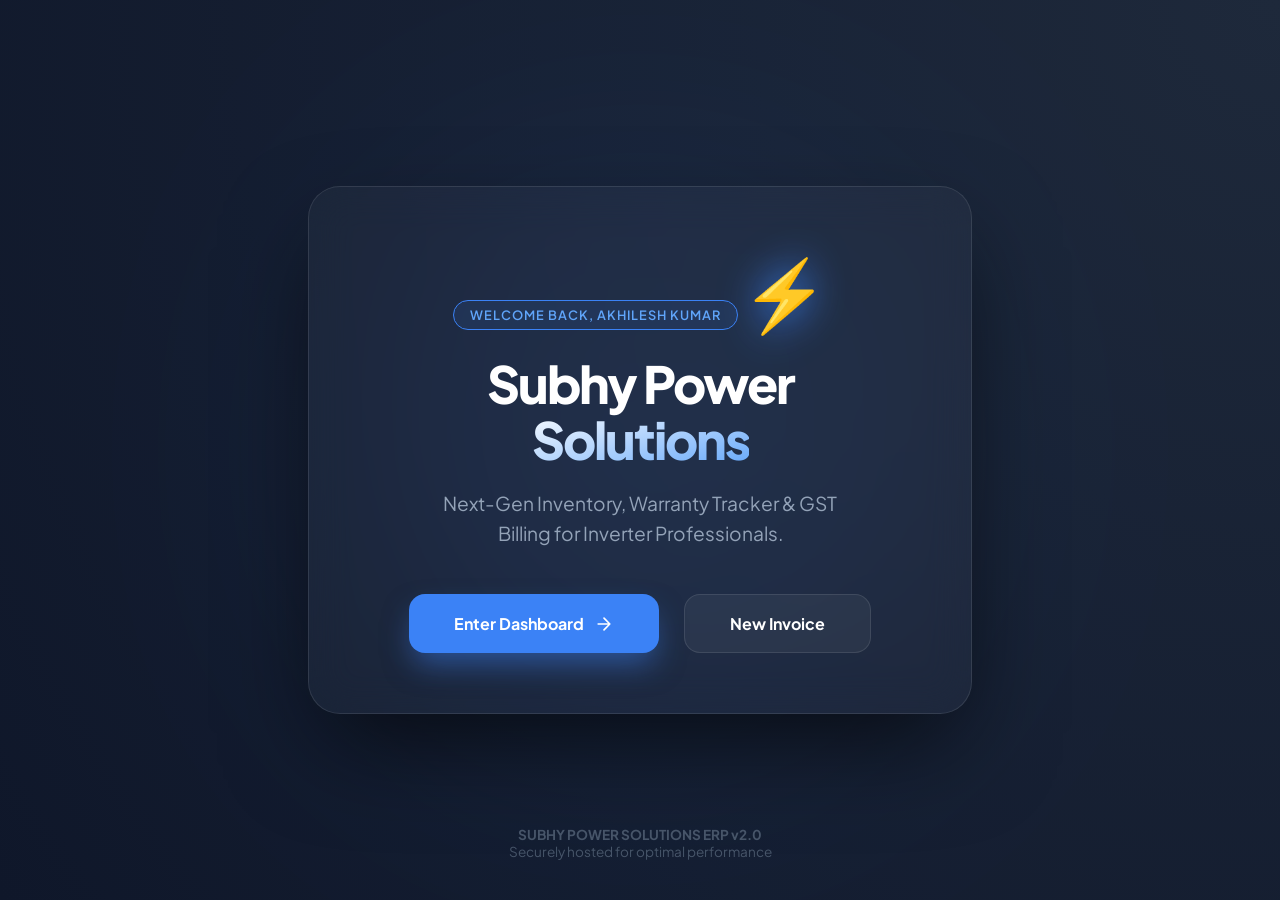
==== index.html @ 17e1ba5b "Add files via upload" ====
<!DOCTYPE html>
<html lang="en">
<head>
    <meta charset="UTF-8">
    <meta name="viewport" content="width=device-width, initial-scale=1.0">
    <title>Subhy Power Solution | Premium ERP</title>
    <link href="https://fonts.googleapis.com/css2?family=Plus+Jakarta+Sans:wght@400;600;800&display=swap" rel="stylesheet">
    
    <script src="database.js"></script>

    <style>
        :root {
            --primary: #3b82f6;
            --accent: #60a5fa;
            --dark-bg: #0f172a;
            --glass: rgba(255, 255, 255, 0.03);
            --border: rgba(255, 255, 255, 0.1);
        }

        body {
            margin: 0; padding: 0; display: flex; justify-content: center; align-items: center;
            height: 100vh; background: radial-gradient(circle at top right, #1e293b, #0f172a);
            font-family: 'Plus Jakarta Sans', sans-serif; color: white; overflow: hidden;
        }

        /* Animated Background */
        .bg-glow {
            position: absolute; width: 500px; height: 500px; background: var(--primary);
            filter: blur(150px); opacity: 0.15; z-index: -1; border-radius: 50%;
            animation: move 10s infinite alternate;
        }

        @keyframes move {
            from { transform: translate(-20%, -20%); }
            to { transform: translate(20%, 20%); }
        }

        .hero-container {
            text-align: center; background: var(--glass); padding: 60px 100px;
            border-radius: 32px; backdrop-filter: blur(20px); border: 1px solid var(--border);
            box-shadow: 0 40px 100px -20px rgba(0, 0, 0, 0.7); position: relative;
        }

        .owner-badge {
            background: rgba(59, 130, 246, 0.1); border: 1px solid var(--primary);
            color: var(--accent); padding: 6px 16px; border-radius: 100px;
            font-size: 0.8rem; font-weight: 600; display: inline-block;
            margin-bottom: 25px; letter-spacing: 1px; text-transform: uppercase;
        }

        .logo-icon {
            font-size: 70px; margin-bottom: 15px; display: inline-block;
            filter: drop-shadow(0 0 20px var(--primary));
            animation: float 3s ease-in-out infinite;
        }

        @keyframes float {
            0%, 100% { transform: translateY(0); }
            50% { transform: translateY(-15px); }
        }

        h1 { font-size: 3.2rem; margin: 0; font-weight: 800; letter-spacing: -2px; line-height: 1.1; }
        h1 span { background: linear-gradient(to bottom right, #fff, #60a5fa); -webkit-background-clip: text; -webkit-text-fill-color: transparent; }

        .tagline { color: #94a3b8; font-size: 1.2rem; margin: 20px 0 45px 0; max-width: 400px; margin-left: auto; margin-right: auto; line-height: 1.6; }

        .nav-buttons { display: flex; gap: 25px; justify-content: center; }

        .main-btn {
            background: var(--primary); color: white; text-decoration: none;
            padding: 18px 45px; border-radius: 16px; font-weight: 700;
            transition: all 0.4s cubic-bezier(0.175, 0.885, 0.32, 1.275);
            box-shadow: 0 15px 30px -5px rgba(59, 130, 246, 0.5); display: flex; align-items: center; gap: 10px;
        }

        .main-btn:hover { transform: scale(1.05); background: #2563eb; }

        .secondary-btn {
            background: rgba(255, 255, 255, 0.05); color: white; text-decoration: none;
            padding: 18px 45px; border-radius: 16px; font-weight: 700;
            border: 1px solid var(--border); transition: 0.3s;
        }

        .secondary-btn:hover { background: rgba(255, 255, 255, 0.1); border-color: white; }

        .footer-tag { position: absolute; bottom: 40px; color: #475569; font-size: 0.85rem; text-align: center; }
    </style>
</head>
<body>

    <div class="bg-glow"></div>

    <div class="hero-container">
        <div class="owner-badge">Welcome back, Akhilesh Kumar</div>
        
        <div class="logo-icon">⚡</div>
        <h1>Subhy Power<br><span>Solutions</span></h1>
        
        <p class="tagline">Next-Gen Inventory, Warranty Tracker & GST Billing for Inverter Professionals.</p>

        <div class="nav-buttons">
            <a href="dashboard.html" class="main-btn">
                <span>Enter Dashboard</span>
                <svg width="20" height="20" viewBox="0 0 24 24" fill="none" stroke="currentColor" stroke-width="2" stroke-linecap="round" stroke-linejoin="round"><path d="M5 12h14M12 5l7 7-7 7"/></svg>
            </a>
            <a href="billing.html" class="secondary-btn">New Invoice</a>
        </div>
    </div>

    <div class="footer-tag">
        <strong>SUBHY POWER SOLUTIONS ERP v2.0</strong><br>
        <span>Securely hosted for optimal performance</span>
    </div>

    <script>
        // Database Initialization
        window.onload = function() {
            if (!localStorage.getItem("SubhyPower_MasterDB")) {
                const initialDB = {
                    billing: [],
                    stock: [],
                    customers: [],
                    warranty: []
                };
                localStorage.setItem("SubhyPower_MasterDB", JSON.stringify(initialDB));
                console.log("System Initialized for Subhy Power.");
            }
        }
    </script>
</body>
</html>
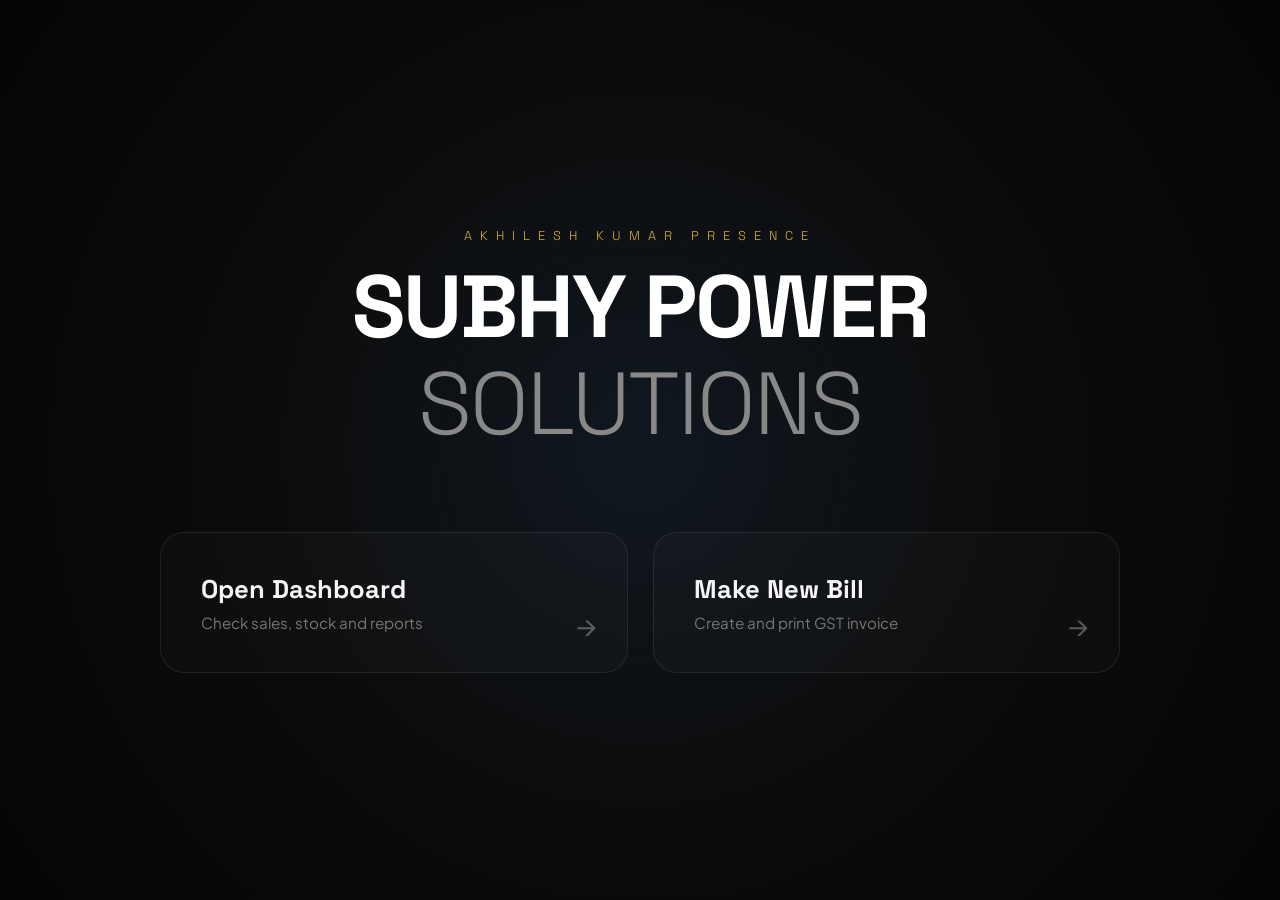
==== commit 9ab459e0: "Add files via upload" ====
--- a/index.html
+++ b/index.html
@@ -3,127 +3,294 @@
 <head>
     <meta charset="UTF-8">
     <meta name="viewport" content="width=device-width, initial-scale=1.0">
-    <title>Subhy Power Solution | Premium ERP</title>
-    <link href="https://fonts.googleapis.com/css2?family=Plus+Jakarta+Sans:wght@400;600;800&display=swap" rel="stylesheet">
+    <title>Subhy Power | Executive Portal</title>
+    <link href="https://fonts.googleapis.com/css2?family=Space+Grotesk:wght@300;500;700&family=Plus+Jakarta+Sans:wght@200;400;600&display=swap" rel="stylesheet">
     
     <script src="database.js"></script>
 
     <style>
         :root {
-            --primary: #3b82f6;
-            --accent: #60a5fa;
-            --dark-bg: #0f172a;
-            --glass: rgba(255, 255, 255, 0.03);
-            --border: rgba(255, 255, 255, 0.1);
-        }
+            --deep-black: #050505;
+            --soft-white: #f5f5f7;
+            --royal-blue: #0066cc;
+            --accent-gold: #d4af37;
+            --glass: rgba(255, 255, 255, 0.02);
+            --border: rgba(255, 255, 255, 0.08);
+        }
+
+        * { margin: 0; padding: 0; box-sizing: border-box; }
 
         body {
-            margin: 0; padding: 0; display: flex; justify-content: center; align-items: center;
-            height: 100vh; background: radial-gradient(circle at top right, #1e293b, #0f172a);
-            font-family: 'Plus Jakarta Sans', sans-serif; color: white; overflow: hidden;
-        }
-
-        /* Animated Background */
-        .bg-glow {
-            position: absolute; width: 500px; height: 500px; background: var(--primary);
-            filter: blur(150px); opacity: 0.15; z-index: -1; border-radius: 50%;
-            animation: move 10s infinite alternate;
-        }
-
-        @keyframes move {
-            from { transform: translate(-20%, -20%); }
-            to { transform: translate(20%, 20%); }
-        }
-
-        .hero-container {
-            text-align: center; background: var(--glass); padding: 60px 100px;
-            border-radius: 32px; backdrop-filter: blur(20px); border: 1px solid var(--border);
-            box-shadow: 0 40px 100px -20px rgba(0, 0, 0, 0.7); position: relative;
-        }
-
-        .owner-badge {
-            background: rgba(59, 130, 246, 0.1); border: 1px solid var(--primary);
-            color: var(--accent); padding: 6px 16px; border-radius: 100px;
-            font-size: 0.8rem; font-weight: 600; display: inline-block;
-            margin-bottom: 25px; letter-spacing: 1px; text-transform: uppercase;
-        }
-
-        .logo-icon {
-            font-size: 70px; margin-bottom: 15px; display: inline-block;
-            filter: drop-shadow(0 0 20px var(--primary));
-            animation: float 3s ease-in-out infinite;
-        }
-
-        @keyframes float {
-            0%, 100% { transform: translateY(0); }
-            50% { transform: translateY(-15px); }
-        }
-
-        h1 { font-size: 3.2rem; margin: 0; font-weight: 800; letter-spacing: -2px; line-height: 1.1; }
-        h1 span { background: linear-gradient(to bottom right, #fff, #60a5fa); -webkit-background-clip: text; -webkit-text-fill-color: transparent; }
-
-        .tagline { color: #94a3b8; font-size: 1.2rem; margin: 20px 0 45px 0; max-width: 400px; margin-left: auto; margin-right: auto; line-height: 1.6; }
-
-        .nav-buttons { display: flex; gap: 25px; justify-content: center; }
-
-        .main-btn {
-            background: var(--primary); color: white; text-decoration: none;
-            padding: 18px 45px; border-radius: 16px; font-weight: 700;
-            transition: all 0.4s cubic-bezier(0.175, 0.885, 0.32, 1.275);
-            box-shadow: 0 15px 30px -5px rgba(59, 130, 246, 0.5); display: flex; align-items: center; gap: 10px;
-        }
-
-        .main-btn:hover { transform: scale(1.05); background: #2563eb; }
-
-        .secondary-btn {
-            background: rgba(255, 255, 255, 0.05); color: white; text-decoration: none;
-            padding: 18px 45px; border-radius: 16px; font-weight: 700;
-            border: 1px solid var(--border); transition: 0.3s;
-        }
-
-        .secondary-btn:hover { background: rgba(255, 255, 255, 0.1); border-color: white; }
-
-        .footer-tag { position: absolute; bottom: 40px; color: #475569; font-size: 0.85rem; text-align: center; }
+            background-color: var(--deep-black);
+            font-family: 'Plus Jakarta Sans', sans-serif;
+            height: 100vh;
+            display: flex;
+            justify-content: center;
+            align-items: center;
+            color: var(--soft-white);
+            overflow: hidden;
+            background-image: radial-gradient(circle at 50% 50%, #111 0%, #050505 100%);
+        }
+
+        .ambient-glow {
+            position: absolute; width: 800px; height: 800px;
+            background: radial-gradient(circle, rgba(0, 102, 204, 0.08) 0%, transparent 70%);
+            z-index: 0; pointer-events: none;
+        }
+
+        .container {
+            position: relative;
+            z-index: 10;
+            width: 100%;
+            max-width: 1000px;
+            text-align: center;
+            padding: 20px;
+            transition: filter 0.5s ease;
+        }
+
+        .brand-box {
+            margin-bottom: 80px;
+            opacity: 0;
+            animation: fadeInBlur 1.5s forwards;
+        }
+
+        @keyframes fadeInBlur {
+            from { opacity: 0; filter: blur(10px); transform: translateY(20px); }
+            to { opacity: 1; filter: blur(0); transform: translateY(0); }
+        }
+
+        .proprietor-tag {
+            font-family: 'Space Grotesk', sans-serif;
+            font-weight: 300;
+            font-size: 0.8rem;
+            letter-spacing: 8px;
+            color: var(--accent-gold);
+            text-transform: uppercase;
+            margin-bottom: 15px;
+            display: block;
+        }
+
+        .main-title {
+            font-family: 'Space Grotesk', sans-serif;
+            font-size: clamp(2.5rem, 8vw, 5.5rem);
+            font-weight: 700;
+            line-height: 1.1;
+            letter-spacing: -2px;
+            color: white;
+        }
+
+        .main-title span { font-weight: 300; color: #888; }
+
+        .portal-grid {
+            display: grid;
+            grid-template-columns: repeat(2, 1fr);
+            gap: 25px;
+            margin-top: 50px;
+            opacity: 0;
+            animation: fadeInUp 1s forwards 0.8s;
+        }
+
+        .nav-card {
+            background: var(--glass);
+            border: 1px solid var(--border);
+            padding: 40px;
+            border-radius: 24px;
+            cursor: pointer;
+            text-decoration: none;
+            color: white;
+            transition: all 0.5s cubic-bezier(0.2, 1, 0.3, 1);
+            position: relative;
+            text-align: left;
+        }
+
+        .nav-card:hover {
+            background: rgba(255, 255, 255, 0.05);
+            border-color: rgba(255, 255, 255, 0.2);
+            transform: translateY(-8px);
+        }
+
+        .nav-card h3 { font-family: 'Space Grotesk', sans-serif; font-size: 1.6rem; margin-bottom: 8px; color: var(--soft-white); }
+        .nav-card p { font-size: 0.95rem; color: #777; }
+        .nav-card .arrow { position: absolute; right: 30px; bottom: 30px; font-size: 1.8rem; opacity: 0.3; transition: 0.3s; }
+        .nav-card:hover .arrow { opacity: 1; transform: translateX(5px); color: var(--royal-blue); }
+
+        /* --- PREMIUM PASSWORD MODAL --- */
+        .modal-overlay {
+            position: fixed; top: 0; left: 0; width: 100%; height: 100%;
+            background: rgba(0, 0, 0, 0.8);
+            backdrop-filter: blur(15px);
+            display: none; justify-content: center; align-items: center;
+            z-index: 1000;
+        }
+
+        .modal-card {
+            background: #111;
+            border: 1px solid var(--border);
+            padding: 40px;
+            border-radius: 32px;
+            width: 90%;
+            max-width: 400px;
+            text-align: center;
+            transform: scale(0.9);
+            transition: 0.4s cubic-bezier(0.175, 0.885, 0.32, 1.275);
+            box-shadow: 0 25px 50px -12px rgba(0, 0, 0, 0.5);
+        }
+
+        .modal-overlay.active { display: flex; }
+        .modal-overlay.active .modal-card { transform: scale(1); }
+
+        .modal-card h2 { font-family: 'Space Grotesk', sans-serif; margin-bottom: 10px; font-size: 1.5rem; }
+        .modal-card p { color: #666; font-size: 0.9rem; margin-bottom: 25px; }
+
+        /* Input Wrapper for Eye Icon */
+        .input-wrapper {
+            position: relative;
+            width: 100%;
+            margin-bottom: 20px;
+        }
+
+        .pass-input {
+            width: 100%;
+            padding: 15px 50px 15px 20px; /* Padding for the eye */
+            background: #000;
+            border: 1px solid var(--border);
+            border-radius: 12px;
+            color: white;
+            font-size: 1.1rem;
+            text-align: center;
+            letter-spacing: 5px;
+            outline: none;
+            transition: 0.3s;
+        }
+
+        .pass-input:focus { border-color: var(--royal-blue); box-shadow: 0 0 15px rgba(0, 102, 204, 0.3); }
+
+        .toggle-password {
+            position: absolute;
+            right: 15px;
+            top: 50%;
+            transform: translateY(-50%);
+            cursor: pointer;
+            color: #555;
+            font-size: 1.2rem;
+            transition: 0.3s;
+            user-select: none;
+        }
+        .toggle-password:hover { color: var(--royal-blue); }
+
+        .modal-btn {
+            width: 100%;
+            padding: 15px;
+            border-radius: 12px;
+            border: none;
+            font-weight: 600;
+            cursor: pointer;
+            transition: 0.3s;
+        }
+
+        .btn-unlock { background: var(--royal-blue); color: white; margin-bottom: 10px; }
+        .btn-unlock:hover { background: #0052a3; transform: scale(1.02); }
+        .btn-cancel { background: transparent; color: #555; }
+        .btn-cancel:hover { color: #888; }
+
+        @keyframes fadeInUp { from { opacity: 0; transform: translateY(30px); } to { opacity: 1; transform: translateY(0); } }
     </style>
 </head>
 <body>
 
-    <div class="bg-glow"></div>
-
-    <div class="hero-container">
-        <div class="owner-badge">Welcome back, Akhilesh Kumar</div>
-        
-        <div class="logo-icon">⚡</div>
-        <h1>Subhy Power<br><span>Solutions</span></h1>
-        
-        <p class="tagline">Next-Gen Inventory, Warranty Tracker & GST Billing for Inverter Professionals.</p>
-
-        <div class="nav-buttons">
-            <a href="dashboard.html" class="main-btn">
-                <span>Enter Dashboard</span>
-                <svg width="20" height="20" viewBox="0 0 24 24" fill="none" stroke="currentColor" stroke-width="2" stroke-linecap="round" stroke-linejoin="round"><path d="M5 12h14M12 5l7 7-7 7"/></svg>
-            </a>
-            <a href="billing.html" class="secondary-btn">New Invoice</a>
+    <div class="ambient-glow"></div>
+
+    <div class="container" id="mainContainer">
+        <div class="brand-box">
+            <span class="proprietor-tag">Akhilesh Kumar Presence</span>
+            <h1 class="main-title">SUBHY POWER<br><span>SOLUTIONS</span></h1>
+        </div>
+
+        <div class="portal-grid">
+            <div class="nav-card" onclick="openGate('dashboard.html')">
+                <h3>Open Dashboard</h3>
+                <p>Check sales, stock and reports</p>
+                <span class="arrow">→</span>
+            </div>
+            
+            <div class="nav-card" onclick="openGate('billing.html')">
+                <h3>Make New Bill</h3>
+                <p>Create and print GST invoice</p>
+                <span class="arrow">→</span>
+            </div>
         </div>
     </div>
 
-    <div class="footer-tag">
-        <strong>SUBHY POWER SOLUTIONS ERP v2.0</strong><br>
-        <span>Securely hosted for optimal performance</span>
+    <div class="modal-overlay" id="securityModal">
+        <div class="modal-card">
+            <div style="font-size: 3rem; margin-bottom: 10px;">🔐</div>
+            <h2>Security Check</h2>
+            <p id="modalTask">Enter admin password to continue</p>
+            
+            <div class="input-wrapper">
+                <input type="password" id="passCode" class="pass-input" placeholder="••••" autofocus>
+                <span class="toggle-password" id="togglePass" onclick="togglePasswordVisibility()">👁️</span>
+            </div>
+
+            <button class="modal-btn btn-unlock" onclick="verifyAccess()">Unlock Access</button>
+            <button class="modal-btn btn-cancel" onclick="closeGate()">Cancel</button>
+        </div>
     </div>
 
     <script>
-        // Database Initialization
+        let pendingPage = "";
+
+        function openGate(page) {
+            pendingPage = page;
+            document.getElementById('securityModal').classList.add('active');
+            document.getElementById('mainContainer').style.filter = "blur(10px)";
+            document.getElementById('passCode').focus();
+        }
+
+        function closeGate() {
+            document.getElementById('securityModal').classList.remove('active');
+            document.getElementById('mainContainer').style.filter = "none";
+            document.getElementById('passCode').value = "";
+            // Reset visibility to password when closing
+            const passInput = document.getElementById('passCode');
+            passInput.type = "password";
+            document.getElementById('togglePass').innerText = "👁️";
+        }
+
+        function togglePasswordVisibility() {
+            const passInput = document.getElementById('passCode');
+            const toggleIcon = document.getElementById('togglePass');
+            
+            if (passInput.type === "password") {
+                passInput.type = "text";
+                toggleIcon.innerText = "🙈"; // Hide icon
+                passInput.style.letterSpacing = "2px"; // Adjust spacing for text
+            } else {
+                passInput.type = "password";
+                toggleIcon.innerText = "👁️"; // Show icon
+                passInput.style.letterSpacing = "5px"; // Restore dots spacing
+            }
+        }
+
+        function verifyAccess() {
+            const pass = document.getElementById('passCode').value;
+            if (pass === "AK@1999") {
+                window.location.href = pendingPage;
+            } else {
+                alert("❌ Wrong Password! Access Denied.");
+                document.getElementById('passCode').value = "";
+            }
+        }
+
+        document.getElementById('passCode').addEventListener("keyup", function(event) {
+            if (event.key === "Enter") {
+                verifyAccess();
+            }
+        });
+
         window.onload = function() {
             if (!localStorage.getItem("SubhyPower_MasterDB")) {
-                const initialDB = {
-                    billing: [],
-                    stock: [],
-                    customers: [],
-                    warranty: []
-                };
-                localStorage.setItem("SubhyPower_MasterDB", JSON.stringify(initialDB));
-                console.log("System Initialized for Subhy Power.");
+                localStorage.setItem("SubhyPower_MasterDB", JSON.stringify({billing:[], stock:[], customers:[], warranty:[]}));
             }
         }
     </script>
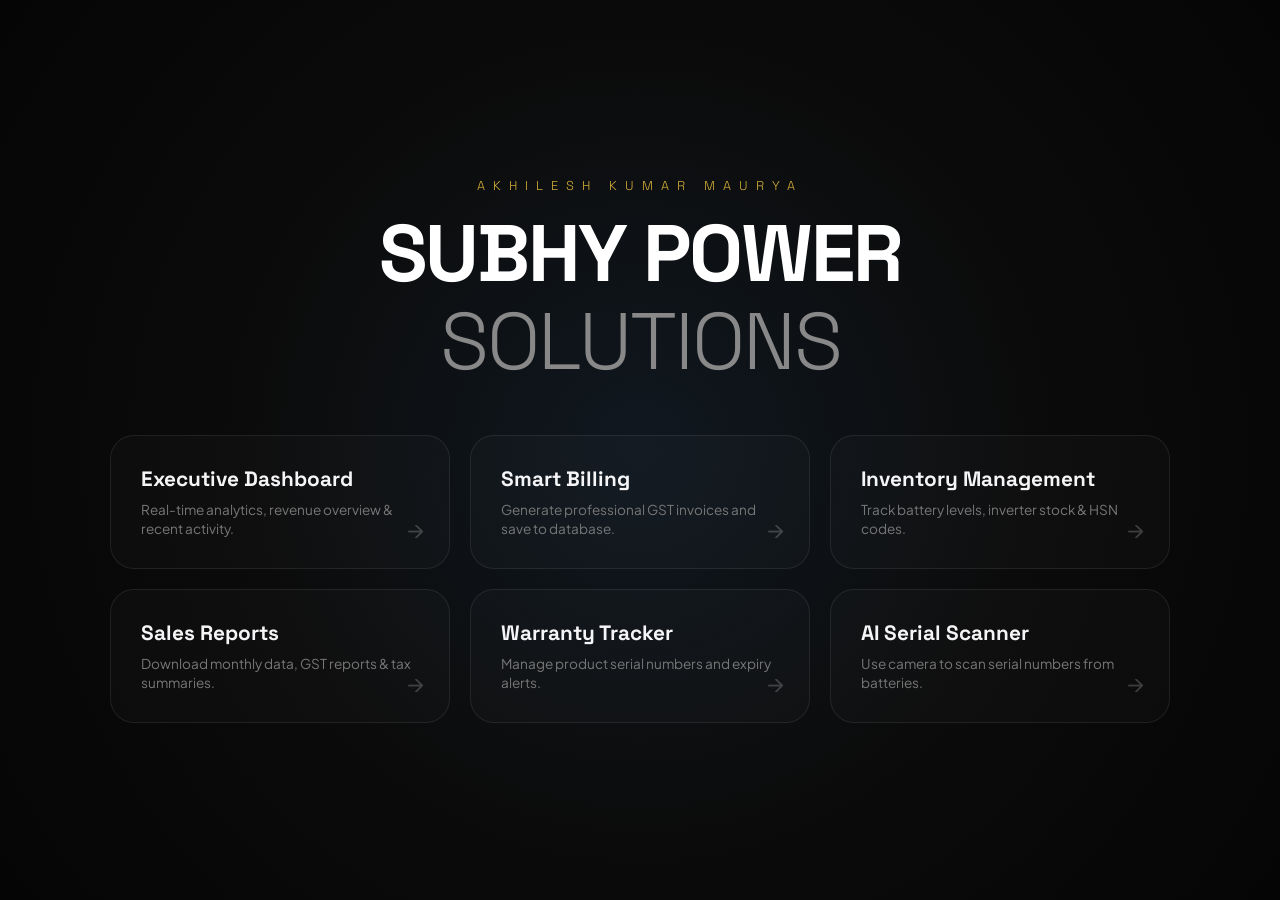
==== commit 6bba0dc2: "Add files via upload" ====
--- a/index.html
+++ b/index.html
@@ -42,14 +42,14 @@
             position: relative;
             z-index: 10;
             width: 100%;
-            max-width: 1000px;
+            max-width: 1100px;
             text-align: center;
             padding: 20px;
             transition: filter 0.5s ease;
         }
 
         .brand-box {
-            margin-bottom: 80px;
+            margin-bottom: 50px;
             opacity: 0;
             animation: fadeInBlur 1.5s forwards;
         }
@@ -72,7 +72,7 @@
 
         .main-title {
             font-family: 'Space Grotesk', sans-serif;
-            font-size: clamp(2.5rem, 8vw, 5.5rem);
+            font-size: clamp(2.5rem, 8vw, 5rem);
             font-weight: 700;
             line-height: 1.1;
             letter-spacing: -2px;
@@ -83,9 +83,9 @@
 
         .portal-grid {
             display: grid;
-            grid-template-columns: repeat(2, 1fr);
-            gap: 25px;
-            margin-top: 50px;
+            grid-template-columns: repeat(3, 1fr);
+            gap: 20px;
+            margin-top: 40px;
             opacity: 0;
             animation: fadeInUp 1s forwards 0.8s;
         }
@@ -93,7 +93,7 @@
         .nav-card {
             background: var(--glass);
             border: 1px solid var(--border);
-            padding: 40px;
+            padding: 30px;
             border-radius: 24px;
             cursor: pointer;
             text-decoration: none;
@@ -105,26 +105,27 @@
 
         .nav-card:hover {
             background: rgba(255, 255, 255, 0.05);
-            border-color: rgba(255, 255, 255, 0.2);
+            border-color: rgba(0, 102, 204, 0.4);
             transform: translateY(-8px);
-        }
-
-        .nav-card h3 { font-family: 'Space Grotesk', sans-serif; font-size: 1.6rem; margin-bottom: 8px; color: var(--soft-white); }
-        .nav-card p { font-size: 0.95rem; color: #777; }
-        .nav-card .arrow { position: absolute; right: 30px; bottom: 30px; font-size: 1.8rem; opacity: 0.3; transition: 0.3s; }
+            box-shadow: 0 20px 40px rgba(0,0,0,0.4);
+        }
+
+        .nav-card h3 { font-family: 'Space Grotesk', sans-serif; font-size: 1.3rem; margin-bottom: 8px; color: var(--soft-white); }
+        .nav-card p { font-size: 0.85rem; color: #777; line-height: 1.4; }
+        .nav-card .arrow { position: absolute; right: 25px; bottom: 25px; font-size: 1.5rem; opacity: 0.2; transition: 0.3s; }
         .nav-card:hover .arrow { opacity: 1; transform: translateX(5px); color: var(--royal-blue); }
 
-        /* --- PREMIUM PASSWORD MODAL --- */
+        /* --- PASSWORD MODAL --- */
         .modal-overlay {
             position: fixed; top: 0; left: 0; width: 100%; height: 100%;
-            background: rgba(0, 0, 0, 0.8);
-            backdrop-filter: blur(15px);
+            background: rgba(0, 0, 0, 0.85);
+            backdrop-filter: blur(20px);
             display: none; justify-content: center; align-items: center;
             z-index: 1000;
         }
 
         .modal-card {
-            background: #111;
+            background: #0a0a0a;
             border: 1px solid var(--border);
             padding: 40px;
             border-radius: 32px;
@@ -133,67 +134,55 @@
             text-align: center;
             transform: scale(0.9);
             transition: 0.4s cubic-bezier(0.175, 0.885, 0.32, 1.275);
-            box-shadow: 0 25px 50px -12px rgba(0, 0, 0, 0.5);
         }
 
         .modal-overlay.active { display: flex; }
         .modal-overlay.active .modal-card { transform: scale(1); }
 
-        .modal-card h2 { font-family: 'Space Grotesk', sans-serif; margin-bottom: 10px; font-size: 1.5rem; }
-        .modal-card p { color: #666; font-size: 0.9rem; margin-bottom: 25px; }
-
-        /* Input Wrapper for Eye Icon */
-        .input-wrapper {
-            position: relative;
-            width: 100%;
-            margin-bottom: 20px;
-        }
+        .input-wrapper { position: relative; width: 100%; margin: 25px 0; }
 
         .pass-input {
             width: 100%;
-            padding: 15px 50px 15px 20px; /* Padding for the eye */
+            padding: 18px;
             background: #000;
             border: 1px solid var(--border);
-            border-radius: 12px;
+            border-radius: 16px;
             color: white;
-            font-size: 1.1rem;
+            font-size: 1.2rem;
             text-align: center;
-            letter-spacing: 5px;
+            letter-spacing: 6px;
             outline: none;
             transition: 0.3s;
         }
 
-        .pass-input:focus { border-color: var(--royal-blue); box-shadow: 0 0 15px rgba(0, 102, 204, 0.3); }
+        .pass-input:focus { border-color: var(--royal-blue); box-shadow: 0 0 20px rgba(0, 102, 204, 0.2); }
 
         .toggle-password {
-            position: absolute;
-            right: 15px;
-            top: 50%;
+            position: absolute; right: 15px; top: 50%;
             transform: translateY(-50%);
-            cursor: pointer;
-            color: #555;
-            font-size: 1.2rem;
-            transition: 0.3s;
-            user-select: none;
-        }
-        .toggle-password:hover { color: var(--royal-blue); }
+            cursor: pointer; opacity: 0.4; font-size: 1.2rem;
+        }
 
         .modal-btn {
             width: 100%;
-            padding: 15px;
-            border-radius: 12px;
+            padding: 16px;
+            border-radius: 14px;
             border: none;
             font-weight: 600;
             cursor: pointer;
             transition: 0.3s;
         }
 
-        .btn-unlock { background: var(--royal-blue); color: white; margin-bottom: 10px; }
-        .btn-unlock:hover { background: #0052a3; transform: scale(1.02); }
+        .btn-unlock { background: var(--royal-blue); color: white; margin-bottom: 12px; }
+        .btn-unlock:hover { background: #0077ee; transform: translateY(-2px); }
         .btn-cancel { background: transparent; color: #555; }
-        .btn-cancel:hover { color: #888; }
 
         @keyframes fadeInUp { from { opacity: 0; transform: translateY(30px); } to { opacity: 1; transform: translateY(0); } }
+
+        @media (max-width: 768px) {
+            .portal-grid { grid-template-columns: 1fr; }
+            .container { padding-bottom: 50px; overflow-y: auto; height: 100vh; }
+        }
     </style>
 </head>
 <body>
@@ -202,20 +191,44 @@
 
     <div class="container" id="mainContainer">
         <div class="brand-box">
-            <span class="proprietor-tag">Akhilesh Kumar Presence</span>
+            <span class="proprietor-tag">Akhilesh Kumar Maurya</span>
             <h1 class="main-title">SUBHY POWER<br><span>SOLUTIONS</span></h1>
         </div>
 
         <div class="portal-grid">
             <div class="nav-card" onclick="openGate('dashboard.html')">
-                <h3>Open Dashboard</h3>
-                <p>Check sales, stock and reports</p>
+                <h3>Executive Dashboard</h3>
+                <p>Real-time analytics, revenue overview & recent activity.</p>
                 <span class="arrow">→</span>
             </div>
             
             <div class="nav-card" onclick="openGate('billing.html')">
-                <h3>Make New Bill</h3>
-                <p>Create and print GST invoice</p>
+                <h3>Smart Billing</h3>
+                <p>Generate professional GST invoices and save to database.</p>
+                <span class="arrow">→</span>
+            </div>
+
+            <div class="nav-card" onclick="openGate('stock.html')">
+                <h3>Inventory Management</h3>
+                <p>Track battery levels, inverter stock & HSN codes.</p>
+                <span class="arrow">→</span>
+            </div>
+
+            <div class="nav-card" onclick="openGate('reports.html')">
+                <h3>Sales Reports</h3>
+                <p>Download monthly data, GST reports & tax summaries.</p>
+                <span class="arrow">→</span>
+            </div>
+
+            <div class="nav-card" onclick="openGate('warranty.html')">
+                <h3>Warranty Tracker</h3>
+                <p>Manage product serial numbers and expiry alerts.</p>
+                <span class="arrow">→</span>
+            </div>
+
+            <div class="nav-card" onclick="openGate('scanner.html')">
+                <h3>AI Serial Scanner</h3>
+                <p>Use camera to scan serial numbers from batteries.</p>
                 <span class="arrow">→</span>
             </div>
         </div>
@@ -223,16 +236,16 @@
 
     <div class="modal-overlay" id="securityModal">
         <div class="modal-card">
-            <div style="font-size: 3rem; margin-bottom: 10px;">🔐</div>
-            <h2>Security Check</h2>
-            <p id="modalTask">Enter admin password to continue</p>
+            <div style="font-size: 3.5rem; margin-bottom: 15px;">🔒</div>
+            <h2 style="font-family: 'Space Grotesk';">Identity Check</h2>
+            <p style="color: #666; font-size: 0.9rem;">This area contains sensitive business data.</p>
             
             <div class="input-wrapper">
-                <input type="password" id="passCode" class="pass-input" placeholder="••••" autofocus>
+                <input type="password" id="passCode" class="pass-input" placeholder="••••">
                 <span class="toggle-password" id="togglePass" onclick="togglePasswordVisibility()">👁️</span>
             </div>
 
-            <button class="modal-btn btn-unlock" onclick="verifyAccess()">Unlock Access</button>
+            <button class="modal-btn btn-unlock" onclick="verifyAccess()">Unlock System</button>
             <button class="modal-btn btn-cancel" onclick="closeGate()">Cancel</button>
         </div>
     </div>
@@ -243,18 +256,16 @@
         function openGate(page) {
             pendingPage = page;
             document.getElementById('securityModal').classList.add('active');
-            document.getElementById('mainContainer').style.filter = "blur(10px)";
-            document.getElementById('passCode').focus();
+            document.getElementById('mainContainer').style.filter = "blur(15px) grayscale(100%)";
+            setTimeout(() => {
+                document.getElementById('passCode').focus();
+            }, 500);
         }
 
         function closeGate() {
             document.getElementById('securityModal').classList.remove('active');
             document.getElementById('mainContainer').style.filter = "none";
             document.getElementById('passCode').value = "";
-            // Reset visibility to password when closing
-            const passInput = document.getElementById('passCode');
-            passInput.type = "password";
-            document.getElementById('togglePass').innerText = "👁️";
         }
 
         function togglePasswordVisibility() {
@@ -263,31 +274,32 @@
             
             if (passInput.type === "password") {
                 passInput.type = "text";
-                toggleIcon.innerText = "🙈"; // Hide icon
-                passInput.style.letterSpacing = "2px"; // Adjust spacing for text
+                toggleIcon.innerText = "🙈";
+                passInput.style.letterSpacing = "2px";
             } else {
                 passInput.type = "password";
-                toggleIcon.innerText = "👁️"; // Show icon
-                passInput.style.letterSpacing = "5px"; // Restore dots spacing
+                toggleIcon.innerText = "👁️";
+                passInput.style.letterSpacing = "6px";
             }
         }
 
         function verifyAccess() {
             const pass = document.getElementById('passCode').value;
-            if (pass === "AK@1999") {
+            // MASTER_PASSWORD database.js se uthayega
+            if (pass === MASTER_PASSWORD) {
                 window.location.href = pendingPage;
             } else {
-                alert("❌ Wrong Password! Access Denied.");
+                alert("❌ Unauthorized Access! Entry Denied.");
                 document.getElementById('passCode').value = "";
             }
         }
 
-        document.getElementById('passCode').addEventListener("keyup", function(event) {
-            if (event.key === "Enter") {
-                verifyAccess();
-            }
+        // Enter key support
+        document.getElementById('passCode').addEventListener("keyup", function(e) {
+            if (e.key === "Enter") verifyAccess();
         });
 
+        // Initialize DB structure if first time
         window.onload = function() {
             if (!localStorage.getItem("SubhyPower_MasterDB")) {
                 localStorage.setItem("SubhyPower_MasterDB", JSON.stringify({billing:[], stock:[], customers:[], warranty:[]}));
